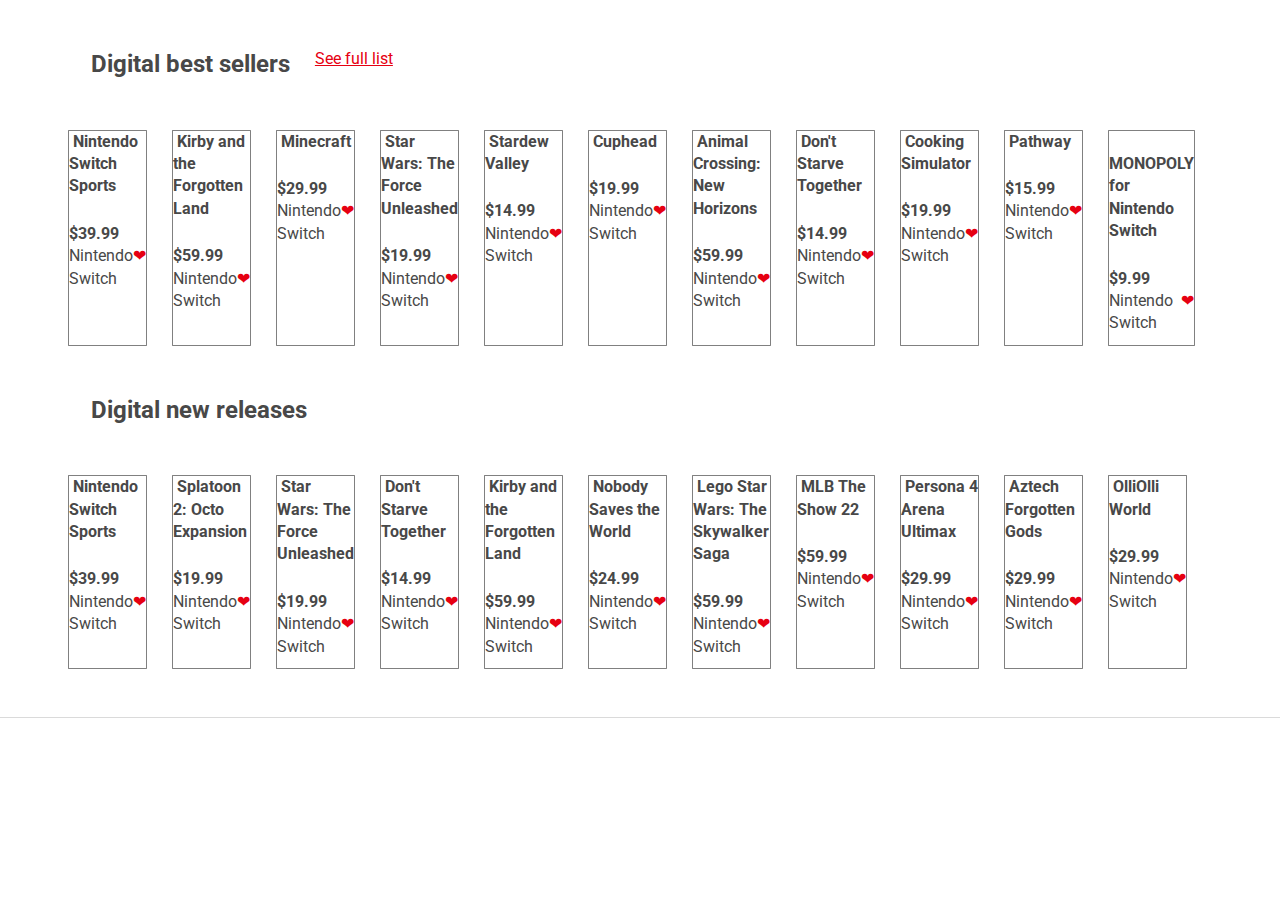
==== caroselli-digitalbestsellers-newreleases.html @ a54e00f4 "created body section 4" ====
<!DOCTYPE html>
<html lang="en">
<head>
    <meta charset="UTF-8">
    <meta http-equiv="X-UA-Compatible" content="IE=edge">
    <meta name="viewport" content="width=device-width, initial-scale=1.0">
    <link rel="preconnect" href="https://fonts.googleapis.com/%22%3E">
    <link rel="preconnect" href="https://fonts.gstatic.com/" crossorigin>
    <link href="https://fonts.googleapis.com/css2?family=Roboto:wght@100;300;400;700&display=swap" rel="stylesheet">
    <link rel="stylesheet" href="css/style.css">
    <link rel="stylesheet" href="body-section4.css">
    
    <title>Nintendo</title>
    <link rel="icon" href="Retro-Mario-icon.png" type="image/png" sizes="x-icon">
</head>
<body>
    
                                    <!-- Inizio Caroselli Digital  Best Sellers e New Releases-->
    <section class="digital-best"> 
    <div class="carosello2"> <!-- Carosello Digital best sellers-->
        <div class="titolo">
         <h2>Digital best sellers</h2>
         <a href="#" class="see">See full list</a>
        </div>

        <div class="carosello">
            <div class="card-2">
                <div>
                    <img src="img-carosello.jpg" alt="">
                    <a href="#" class="gioco"><b>Nintendo Switch Sports</b></a>
                </div>
                <div>
                    <p class="price"><b>$39.99</b></p>
                </div>
                <div class="switch-hearth">
                    <p class="switch">Nintendo Switch</p>
                    <p class="hearth">&#x2764;</p>
                </div>
            </div>
            <div class="card-2">
                <div>
                    <img src="kirby.jpg" alt="">
                    <a href="#" class="gioco"><b>Kirby and the Forgotten Land</b></a>
                </div>
                <div>
                    <p class="price"><b>$59.99</b></p>
                </div>
                <div class="switch-hearth">
                    <p class="switch">Nintendo Switch</p>
                    <p class="hearth">&#x2764;</p>
                </div>
            </div>
            <div class="card-2">
                <div>
                    <img src="minecraft.jpg" alt="">
                    <a href="#" class="gioco"><b>Minecraft</b></a>
                </div>
                <div>
                    <p class="price"><b>$29.99</b></p>
                </div>
                <div class="switch-hearth">
                    <p class="switch">Nintendo Switch</p>
                    <p class="hearth">&#x2764;</p>
                </div>
            </div>
            <div class="card-2">
                <div>
                    <img src="starwars-force.jpg" alt="">
                    <a href="#" class="gioco"><b>Star Wars: The Force Unleashed</b></a>
                </div>
                <div>
                    <p class="price"><b>$19.99</b></p>
                </div>
                <div class="switch-hearth">
                    <p class="switch">Nintendo Switch</p>
                    <p class="hearth">&#x2764;</p>
                </div>
            </div>
            <div class="card-2">
                <div>
                    <img src="stardew-valley.jpg" alt="">
                    <a href="#" class="gioco"><b>Stardew Valley</b></a>
                </div>
                <div>
                    <p class="price"><b>$14.99</b></p>
                </div>
                <div class="switch-hearth">
                    <p class="switch">Nintendo Switch</p>
                    <p class="hearth">&#x2764;</p>
                </div>
            </div>
            <div class="card-2">
                <div>
                    <img src="cuphead.png" alt="">
                    <a href="#" class="gioco"><b>Cuphead</b></a>
                </div>
                <div>
                    <p class="price"><b>$19.99</b></p>
                </div>
                <div class="switch-hearth">
                    <p class="switch">Nintendo Switch</p>
                    <p class="hearth">&#x2764;</p>
                </div>
            </div>
            <div class="card-2">
                <div>
                    <img src="animal-crossing.jpg" alt="">
                    <a href="#" class="gioco"><b>Animal Crossing: New Horizons</b></a>
                </div>
                <div>
                    <p class="price"><b>$59.99</b></p>
                </div>
                <div class="switch-hearth">
                    <p class="switch">Nintendo Switch</p>
                    <p class="hearth">&#x2764;</p>
                </div>
            </div>
            <div class="card-2">
                <div>
                    <img src="dontstarvetogether.jpg" alt="">
                    <a href="#" class="gioco"><b>Don't Starve Together</b></a>
                </div>
                <div>
                    <p class="price"><b>$14.99</b></p>
                </div>
                <div class="switch-hearth">
                    <p class="switch">Nintendo Switch</p>
                    <p class="hearth">&#x2764;</p>
                </div>
            </div>
            <div class="card-2">
                <div>
                    <img src="cooking-simulator.jpg" alt="">
                    <a href="#" class="gioco"><b>Cooking Simulator</b></a>
                </div>
                <div>
                    <p class="price"><b>$19.99</b></p>
                </div>
                <div class="switch-hearth">
                    <p class="switch">Nintendo Switch</p>
                    <p class="hearth">&#x2764;</p>
                </div>
            </div>
            <div class="card-2">
                <div>
                    <img src="pathway.jpg" alt="">
                    <a href="#" class="gioco"><b>Pathway</b></a>
                </div>
                <div>
                    <p class="price"><b>$15.99</b></p>
                </div>
                <div class="switch-hearth">
                    <p class="switch">Nintendo Switch</p>
                    <p class="hearth">&#x2764;</p>
                </div>
            </div>
            <div class="card-2">
                <div>
                    <img src="monopoly.jpg" alt="">
                    <a href="#" class="gioco"><b>MONOPOLY for Nintendo Switch</b></a>
                </div>
                <div>
                    <p class="price"><b>$9.99</b></p>
                </div>
                <div class="switch-hearth">
                    <p class="switch">Nintendo Switch</p>
                    <p class="hearth">&#x2764;</p>
                </div>
            </div>
            <div class="card-2">
                <div>
                    <img src="nba2k22.jpg" alt="">
                    <a href="#" class="gioco"><b>NBA 2K22</b></a>
                </div>
                <div>
                    <p class="price"><b>$9.59</b></p>
                </div>
                <div class="switch-hearth">
                    <p class="switch">Nintendo Switch</p>
                    <p class="hearth">&#x2764;</p>
                </div>
            </div>
        </div>
    </div>
    </section>


    <section class="digital-new">
    
    <div class="carosello2"> <!-- Carosello Digital new releases-->
        <div class="titolo">
        <h2>Digital new releases</h2>
        </div>

        <div class="carosello">
            <div class="card-2">
                <div>
                    <img src="img-carosello.jpg" alt="">
                    <a href="#" class="gioco"><b>Nintendo Switch Sports</b></a>
                </div>
                <div>
                    <p class="price"><b>$39.99</b></p>
                </div>
                <div class="switch-hearth">
                    <p class="switch">Nintendo Switch</p>
                    <p class="hearth">&#x2764;</p>
                </div>
            </div>
            <div class="card-2">
                <div>
                    <img src="splatoon-2.jpg" alt="">
                    <a href="#" class="gioco"><b>Splatoon 2: Octo Expansion</b></a>
                </div>
                <div>
                    <p class="price"><b>$19.99</b></p>
                </div>
                <div class="switch-hearth">
                    <p class="switch">Nintendo Switch</p>
                    <p class="hearth">&#x2764;</p>
                </div>
            </div>
            <div class="card-2">
                <div>
                    <img src="starwars-force.jpg" alt="">
                    <a href="#" class="gioco"><b>Star Wars: The Force Unleashed</b></a>
                </div>
                <div>
                    <p class="price"><b>$19.99</b></p>
                </div>
                <div class="switch-hearth">
                    <p class="switch">Nintendo Switch</p>
                    <p class="hearth">&#x2764;</p>
                </div>
            </div>
            <div class="card-2">
                <div>
                    <img src="dontstarvetogether.jpg" alt="">
                    <a href="#" class="gioco"><b>Don't Starve Together</b></a>
                </div>
                <div>
                    <p class="price"><b>$14.99</b></p>
                </div>
                <div class="switch-hearth">
                    <p class="switch">Nintendo Switch</p>
                    <p class="hearth">&#x2764;</p>
                </div>
            </div>
            <div class="card-2">
                <div>
                    <img src="kirby.jpg" alt="">
                    <a href="#" class="gioco"><b>Kirby and the Forgotten Land</b></a>
                </div>
                <div>
                    <p class="price"><b>$59.99</b></p>
                </div>
                <div class="switch-hearth">
                    <p class="switch">Nintendo Switch</p>
                    <p class="hearth">&#x2764;</p>
                </div>
            </div>
            <div class="card-2">
                <div>
                    <img src="nobody-saves-the-world.jpg" alt="">
                    <a href="#" class="gioco"><b>Nobody Saves the World</b></a>
                </div>
                <div>
                    <p class="price"><b>$24.99</b></p>
                </div>
                <div class="switch-hearth">
                    <p class="switch">Nintendo Switch</p>
                    <p class="hearth">&#x2764;</p>
                </div>
            </div>
            <div class="card-2">
                <div>
                    <img src="lego-starwars.jpg" alt="">
                    <a href="#" class="gioco"><b>Lego Star Wars: The Skywalker Saga</b></a>
                </div>
                <div>
                    <p class="price"><b>$59.99</b></p>
                </div>
                <div class="switch-hearth">
                    <p class="switch">Nintendo Switch</p>
                    <p class="hearth">&#x2764;</p>
                </div>
            </div>
            <div class="card-2">
                <div>
                    <img src="mlbtheshow.jpg" alt="">
                    <a href="#" class="gioco"><b>MLB The Show 22</b></a>
                </div>
                <div>
                    <p class="price"><b>$59.99</b></p>
                </div>
                <div class="switch-hearth">
                    <p class="switch">Nintendo Switch</p>
                    <p class="hearth">&#x2764;</p>
                </div>
            </div>
            <div class="card-2">
                <div>
                    <img src="persona4.jpg" alt="">
                    <a href="#" class="gioco"><b>Persona 4 Arena Ultimax</b></a>
                </div>
                <div>
                    <p class="price"><b>$29.99</b></p>
                </div>
                <div class="switch-hearth">
                    <p class="switch">Nintendo Switch</p>
                    <p class="hearth">&#x2764;</p>
                </div>
            </div>
            <div class="card-2">
                <div>
                    <img src="aztech.jpg" alt="">
                    <a href="#" class="gioco"><b>Aztech Forgotten Gods</b></a>
                </div>
                <div>
                    <p class="price"><b>$29.99</b></p>
                </div>
                <div class="switch-hearth">
                    <p class="switch">Nintendo Switch</p>
                    <p class="hearth">&#x2764;</p>
                </div>
            </div>
            <div class="card-2">
                <div>
                    <img src="olliolliworld.jpg" alt="">
                    <a href="#" class="gioco"><b>OlliOlli World</b></a>
                </div>
                <div>
                    <p class="price"><b>$29.99</b></p>
                </div>
                <div class="switch-hearth">
                    <p class="switch">Nintendo Switch</p>
                    <p class="hearth">&#x2764;</p>
                </div>
            </div>
            <div class="card-2">
                <div>
                    <img src="pokemon-arceus.jpg" alt="">
                    <a href="#" class="gioco"><b>Pokemon Legends: Arceus</b></a>
                </div>
                <div>
                    <p class="price"><b>$59.99</b></p>
                </div>
                <div class="switch-hearth">
                    <p class="switch">Nintendo Switch</p>
                    <p class="hearth">&#x2764;</p>
                </div>
            </div>
        </div>
    </div>
    </section>   <!-- Fine Caroselli Digital  Best Sellers e New Releases-->

    <div class="dividerstyle">
        <hr class="dividerline">
    </div>
</body>
</html>
---- css/style.css ----
:root {
    --textclr: rgb(72,72,72);
    --nintendored: rgb(230, 0, 18);
    --nintendohover: rgb(172, 0, 13);
    --nintendofont: 'Roboto', sans-serif;
    --boldtext: 700;
    --thintext: 100;
    --fontsize: 16px:
    --cardtitle: 1rem;
    --cardcontent: 0.75rem;
    --margin: 3rem 0;
}

body {
    margin: 0;
    padding: 0;
    box-sizing: border-box;
    font-family: var(--nintendofont);
    font-size: var(--fontsize);
    line-height: 1.4;
    color: var(--textclr);
}

.dividerstyle {
    display: flex;
    flex-wrap: nowrap;
    max-width: none;
    width: 100%;
    margin-left: auto;
    margin-right: auto;
    z-index: 2;
    position: relative;
}

.dividerline {
    width: 100%;
    margin: 0px;
    position: relative;
    z-index: 5;
    border-width: 0.0625rem 0px 0px;
    border-bottom-style: initial;
    border-bottom-color: initial;
    border-left-style: initial;
    border-left-color: initial;
    border-right-style: initial;
    border-right-color: initial;
    border-top-style: solid;
    border-top-color: rgb(218, 218, 218);
    height: 0px;
    color: inherit;
}
---- body-section4.css ----
*{
    margin: 0;
    padding: 0;
    box-sizing: border-box;
    font-family: var(--nintendofont);
}

h2{
    color: var(--textclr);
    font-family: var(--boldtext);
    size: var(--cardtitle);
}

.titolo {
    display: flex;
    gap: 25px;
    width: 96%;
    margin-left: auto;
    margin-right: auto;
    max-width: 71.5rem;
}

.titolo1{
    margin-top: 3rem;
    margin-bottom: 3rem;
    position: relative;
    width: 100%;
}

.price, .gioco {
    color: var(--textclr);
    text-decoration: none;
    font-family: var(--thintext);
    size: var(--cardcontent);
}

.switch {
    color: var(--textclr);
    size: var(--cardcontent);
    margin-bottom: 10px;
}

.see {
    color: var(--nintendored);
}

:hover.titolo {
    color: var(--nintendohover);
}

:hover.see{
    color: var(--nintendohover);
}

.hearth {
    color: var(--nintendored);
}

:hover.hearth{
    color: var(--nintendohover);
}

.carosello1 .carosello2 {
    display: flex;
    flex-direction: row;
}

.carosello {
    overflow:scroll;
    overflow-y: hidden;
    display: flex;
    gap: 25px;
}

.titolo + .carosello {
    margin: var(--margin);
}

.price {
    margin-top: 25px;
}

.card, .card-2 {
    border: solid .1px grey;
    border-radius: .5%;
}

.switch-hearth {
    display: flex;
    justify-content: space-between;
}

.gioco + .switch {
    margin-top: 30px;
}


.digital-best {
    margin-top: 3rem;
    margin-bottom: 1.5rem;
    position: relative;
    width: 100%;
}

.digital-new {
    margin-top: 3rem;
    margin-bottom: 3rem;
    position: relative;
    width: 100%;
}

.carosello2 {
    width: 96%;
    margin-left: auto;
    margin-right: auto;
    max-width: 71.5rem;
}
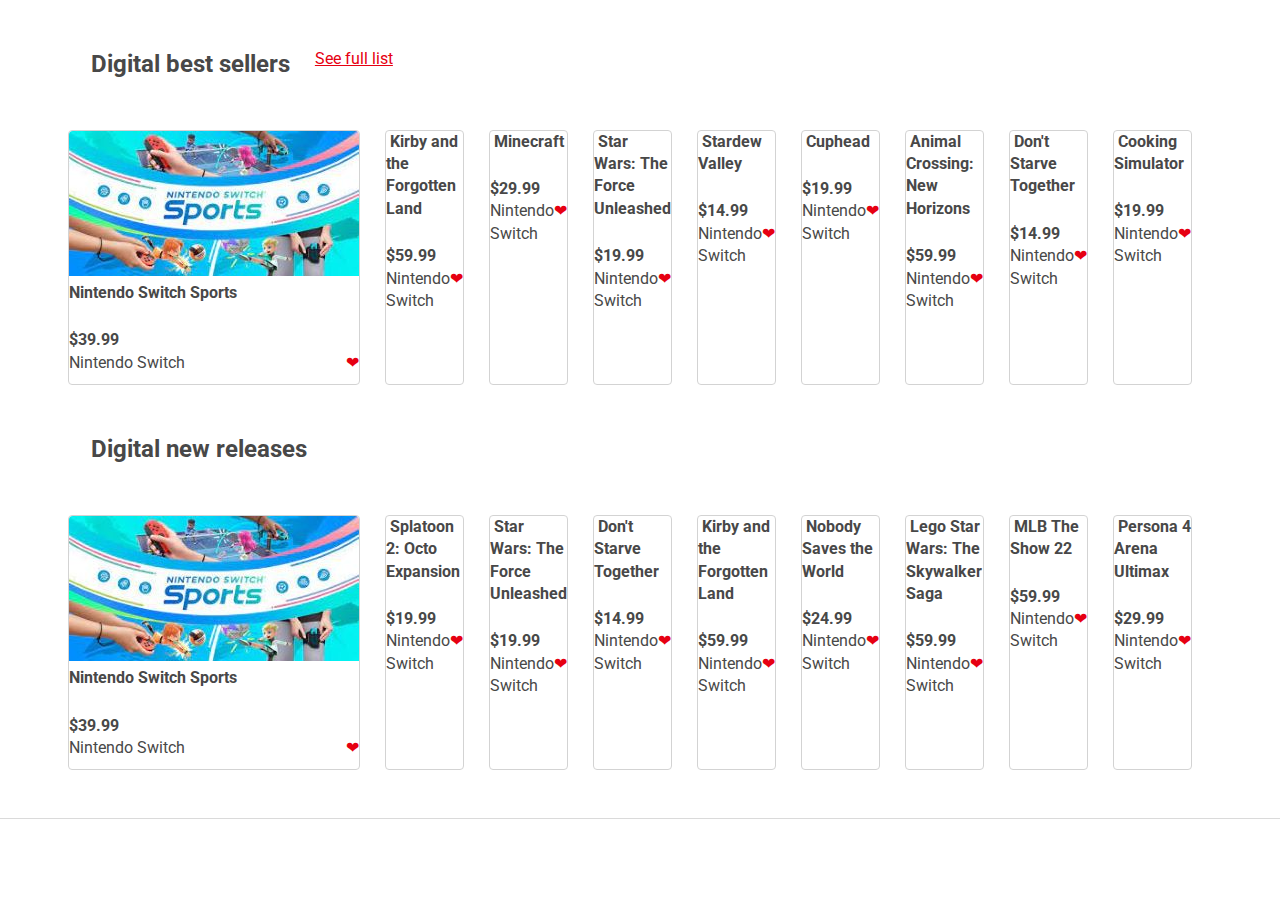
==== commit a2f5ed03: "ultime sistemazioni caroselli" ====
--- a/caroselli-digitalbestsellers-newreleases.html
+++ b/caroselli-digitalbestsellers-newreleases.html
@@ -1,360 +1,360 @@
-<!DOCTYPE html>
-<html lang="en">
-<head>
-    <meta charset="UTF-8">
-    <meta http-equiv="X-UA-Compatible" content="IE=edge">
-    <meta name="viewport" content="width=device-width, initial-scale=1.0">
-    <link rel="preconnect" href="https://fonts.googleapis.com/%22%3E">
-    <link rel="preconnect" href="https://fonts.gstatic.com/" crossorigin>
-    <link href="https://fonts.googleapis.com/css2?family=Roboto:wght@100;300;400;700&display=swap" rel="stylesheet">
-    <link rel="stylesheet" href="css/style.css">
-    <link rel="stylesheet" href="body-section4.css">
-    
-    <title>Nintendo</title>
-    <link rel="icon" href="Retro-Mario-icon.png" type="image/png" sizes="x-icon">
-</head>
-<body>
-    
-                                    <!-- Inizio Caroselli Digital  Best Sellers e New Releases-->
-    <section class="digital-best"> 
-    <div class="carosello2"> <!-- Carosello Digital best sellers-->
-        <div class="titolo">
-         <h2>Digital best sellers</h2>
-         <a href="#" class="see">See full list</a>
-        </div>
-
-        <div class="carosello">
-            <div class="card-2">
-                <div>
-                    <img src="img-carosello.jpg" alt="">
-                    <a href="#" class="gioco"><b>Nintendo Switch Sports</b></a>
-                </div>
-                <div>
-                    <p class="price"><b>$39.99</b></p>
-                </div>
-                <div class="switch-hearth">
-                    <p class="switch">Nintendo Switch</p>
-                    <p class="hearth">&#x2764;</p>
-                </div>
-            </div>
-            <div class="card-2">
-                <div>
-                    <img src="kirby.jpg" alt="">
-                    <a href="#" class="gioco"><b>Kirby and the Forgotten Land</b></a>
-                </div>
-                <div>
-                    <p class="price"><b>$59.99</b></p>
-                </div>
-                <div class="switch-hearth">
-                    <p class="switch">Nintendo Switch</p>
-                    <p class="hearth">&#x2764;</p>
-                </div>
-            </div>
-            <div class="card-2">
-                <div>
-                    <img src="minecraft.jpg" alt="">
-                    <a href="#" class="gioco"><b>Minecraft</b></a>
-                </div>
-                <div>
-                    <p class="price"><b>$29.99</b></p>
-                </div>
-                <div class="switch-hearth">
-                    <p class="switch">Nintendo Switch</p>
-                    <p class="hearth">&#x2764;</p>
-                </div>
-            </div>
-            <div class="card-2">
-                <div>
-                    <img src="starwars-force.jpg" alt="">
-                    <a href="#" class="gioco"><b>Star Wars: The Force Unleashed</b></a>
-                </div>
-                <div>
-                    <p class="price"><b>$19.99</b></p>
-                </div>
-                <div class="switch-hearth">
-                    <p class="switch">Nintendo Switch</p>
-                    <p class="hearth">&#x2764;</p>
-                </div>
-            </div>
-            <div class="card-2">
-                <div>
-                    <img src="stardew-valley.jpg" alt="">
-                    <a href="#" class="gioco"><b>Stardew Valley</b></a>
-                </div>
-                <div>
-                    <p class="price"><b>$14.99</b></p>
-                </div>
-                <div class="switch-hearth">
-                    <p class="switch">Nintendo Switch</p>
-                    <p class="hearth">&#x2764;</p>
-                </div>
-            </div>
-            <div class="card-2">
-                <div>
-                    <img src="cuphead.png" alt="">
-                    <a href="#" class="gioco"><b>Cuphead</b></a>
-                </div>
-                <div>
-                    <p class="price"><b>$19.99</b></p>
-                </div>
-                <div class="switch-hearth">
-                    <p class="switch">Nintendo Switch</p>
-                    <p class="hearth">&#x2764;</p>
-                </div>
-            </div>
-            <div class="card-2">
-                <div>
-                    <img src="animal-crossing.jpg" alt="">
-                    <a href="#" class="gioco"><b>Animal Crossing: New Horizons</b></a>
-                </div>
-                <div>
-                    <p class="price"><b>$59.99</b></p>
-                </div>
-                <div class="switch-hearth">
-                    <p class="switch">Nintendo Switch</p>
-                    <p class="hearth">&#x2764;</p>
-                </div>
-            </div>
-            <div class="card-2">
-                <div>
-                    <img src="dontstarvetogether.jpg" alt="">
-                    <a href="#" class="gioco"><b>Don't Starve Together</b></a>
-                </div>
-                <div>
-                    <p class="price"><b>$14.99</b></p>
-                </div>
-                <div class="switch-hearth">
-                    <p class="switch">Nintendo Switch</p>
-                    <p class="hearth">&#x2764;</p>
-                </div>
-            </div>
-            <div class="card-2">
-                <div>
-                    <img src="cooking-simulator.jpg" alt="">
-                    <a href="#" class="gioco"><b>Cooking Simulator</b></a>
-                </div>
-                <div>
-                    <p class="price"><b>$19.99</b></p>
-                </div>
-                <div class="switch-hearth">
-                    <p class="switch">Nintendo Switch</p>
-                    <p class="hearth">&#x2764;</p>
-                </div>
-            </div>
-            <div class="card-2">
-                <div>
-                    <img src="pathway.jpg" alt="">
-                    <a href="#" class="gioco"><b>Pathway</b></a>
-                </div>
-                <div>
-                    <p class="price"><b>$15.99</b></p>
-                </div>
-                <div class="switch-hearth">
-                    <p class="switch">Nintendo Switch</p>
-                    <p class="hearth">&#x2764;</p>
-                </div>
-            </div>
-            <div class="card-2">
-                <div>
-                    <img src="monopoly.jpg" alt="">
-                    <a href="#" class="gioco"><b>MONOPOLY for Nintendo Switch</b></a>
-                </div>
-                <div>
-                    <p class="price"><b>$9.99</b></p>
-                </div>
-                <div class="switch-hearth">
-                    <p class="switch">Nintendo Switch</p>
-                    <p class="hearth">&#x2764;</p>
-                </div>
-            </div>
-            <div class="card-2">
-                <div>
-                    <img src="nba2k22.jpg" alt="">
-                    <a href="#" class="gioco"><b>NBA 2K22</b></a>
-                </div>
-                <div>
-                    <p class="price"><b>$9.59</b></p>
-                </div>
-                <div class="switch-hearth">
-                    <p class="switch">Nintendo Switch</p>
-                    <p class="hearth">&#x2764;</p>
-                </div>
-            </div>
-        </div>
-    </div>
-    </section>
-
-
-    <section class="digital-new">
-    
-    <div class="carosello2"> <!-- Carosello Digital new releases-->
-        <div class="titolo">
-        <h2>Digital new releases</h2>
-        </div>
-
-        <div class="carosello">
-            <div class="card-2">
-                <div>
-                    <img src="img-carosello.jpg" alt="">
-                    <a href="#" class="gioco"><b>Nintendo Switch Sports</b></a>
-                </div>
-                <div>
-                    <p class="price"><b>$39.99</b></p>
-                </div>
-                <div class="switch-hearth">
-                    <p class="switch">Nintendo Switch</p>
-                    <p class="hearth">&#x2764;</p>
-                </div>
-            </div>
-            <div class="card-2">
-                <div>
-                    <img src="splatoon-2.jpg" alt="">
-                    <a href="#" class="gioco"><b>Splatoon 2: Octo Expansion</b></a>
-                </div>
-                <div>
-                    <p class="price"><b>$19.99</b></p>
-                </div>
-                <div class="switch-hearth">
-                    <p class="switch">Nintendo Switch</p>
-                    <p class="hearth">&#x2764;</p>
-                </div>
-            </div>
-            <div class="card-2">
-                <div>
-                    <img src="starwars-force.jpg" alt="">
-                    <a href="#" class="gioco"><b>Star Wars: The Force Unleashed</b></a>
-                </div>
-                <div>
-                    <p class="price"><b>$19.99</b></p>
-                </div>
-                <div class="switch-hearth">
-                    <p class="switch">Nintendo Switch</p>
-                    <p class="hearth">&#x2764;</p>
-                </div>
-            </div>
-            <div class="card-2">
-                <div>
-                    <img src="dontstarvetogether.jpg" alt="">
-                    <a href="#" class="gioco"><b>Don't Starve Together</b></a>
-                </div>
-                <div>
-                    <p class="price"><b>$14.99</b></p>
-                </div>
-                <div class="switch-hearth">
-                    <p class="switch">Nintendo Switch</p>
-                    <p class="hearth">&#x2764;</p>
-                </div>
-            </div>
-            <div class="card-2">
-                <div>
-                    <img src="kirby.jpg" alt="">
-                    <a href="#" class="gioco"><b>Kirby and the Forgotten Land</b></a>
-                </div>
-                <div>
-                    <p class="price"><b>$59.99</b></p>
-                </div>
-                <div class="switch-hearth">
-                    <p class="switch">Nintendo Switch</p>
-                    <p class="hearth">&#x2764;</p>
-                </div>
-            </div>
-            <div class="card-2">
-                <div>
-                    <img src="nobody-saves-the-world.jpg" alt="">
-                    <a href="#" class="gioco"><b>Nobody Saves the World</b></a>
-                </div>
-                <div>
-                    <p class="price"><b>$24.99</b></p>
-                </div>
-                <div class="switch-hearth">
-                    <p class="switch">Nintendo Switch</p>
-                    <p class="hearth">&#x2764;</p>
-                </div>
-            </div>
-            <div class="card-2">
-                <div>
-                    <img src="lego-starwars.jpg" alt="">
-                    <a href="#" class="gioco"><b>Lego Star Wars: The Skywalker Saga</b></a>
-                </div>
-                <div>
-                    <p class="price"><b>$59.99</b></p>
-                </div>
-                <div class="switch-hearth">
-                    <p class="switch">Nintendo Switch</p>
-                    <p class="hearth">&#x2764;</p>
-                </div>
-            </div>
-            <div class="card-2">
-                <div>
-                    <img src="mlbtheshow.jpg" alt="">
-                    <a href="#" class="gioco"><b>MLB The Show 22</b></a>
-                </div>
-                <div>
-                    <p class="price"><b>$59.99</b></p>
-                </div>
-                <div class="switch-hearth">
-                    <p class="switch">Nintendo Switch</p>
-                    <p class="hearth">&#x2764;</p>
-                </div>
-            </div>
-            <div class="card-2">
-                <div>
-                    <img src="persona4.jpg" alt="">
-                    <a href="#" class="gioco"><b>Persona 4 Arena Ultimax</b></a>
-                </div>
-                <div>
-                    <p class="price"><b>$29.99</b></p>
-                </div>
-                <div class="switch-hearth">
-                    <p class="switch">Nintendo Switch</p>
-                    <p class="hearth">&#x2764;</p>
-                </div>
-            </div>
-            <div class="card-2">
-                <div>
-                    <img src="aztech.jpg" alt="">
-                    <a href="#" class="gioco"><b>Aztech Forgotten Gods</b></a>
-                </div>
-                <div>
-                    <p class="price"><b>$29.99</b></p>
-                </div>
-                <div class="switch-hearth">
-                    <p class="switch">Nintendo Switch</p>
-                    <p class="hearth">&#x2764;</p>
-                </div>
-            </div>
-            <div class="card-2">
-                <div>
-                    <img src="olliolliworld.jpg" alt="">
-                    <a href="#" class="gioco"><b>OlliOlli World</b></a>
-                </div>
-                <div>
-                    <p class="price"><b>$29.99</b></p>
-                </div>
-                <div class="switch-hearth">
-                    <p class="switch">Nintendo Switch</p>
-                    <p class="hearth">&#x2764;</p>
-                </div>
-            </div>
-            <div class="card-2">
-                <div>
-                    <img src="pokemon-arceus.jpg" alt="">
-                    <a href="#" class="gioco"><b>Pokemon Legends: Arceus</b></a>
-                </div>
-                <div>
-                    <p class="price"><b>$59.99</b></p>
-                </div>
-                <div class="switch-hearth">
-                    <p class="switch">Nintendo Switch</p>
-                    <p class="hearth">&#x2764;</p>
-                </div>
-            </div>
-        </div>
-    </div>
-    </section>   <!-- Fine Caroselli Digital  Best Sellers e New Releases-->
-
-    <div class="dividerstyle">
-        <hr class="dividerline">
-    </div>
-</body>
+<!DOCTYPE html>
+<html lang="en">
+<head>
+    <meta charset="UTF-8">
+    <meta http-equiv="X-UA-Compatible" content="IE=edge">
+    <meta name="viewport" content="width=device-width, initial-scale=1.0">
+    <link rel="preconnect" href="https://fonts.googleapis.com/%22%3E">
+    <link rel="preconnect" href="https://fonts.gstatic.com/" crossorigin>
+    <link href="https://fonts.googleapis.com/css2?family=Roboto:wght@100;300;400;700&display=swap" rel="stylesheet">
+    <link rel="stylesheet" href="css/style.css">
+    <link rel="stylesheet" href="body-section4.css">
+    
+    <title>Nintendo</title>
+    <link rel="icon" href="Retro-Mario-icon.png" type="image/png" sizes="x-icon">
+</head>
+<body>
+    
+                                    <!-- Inizio Caroselli Digital  Best Sellers e New Releases-->
+    <section class="digital-best"> 
+    <div class="carosello2"> <!-- Carosello Digital best sellers-->
+        <div class="titolo">
+         <h2>Digital best sellers</h2>
+         <a href="#" class="see">See full list</a>
+        </div>
+
+        <div class="carosello">
+            <div class="card-2">
+                <div>
+                    <img src="img-carosello.jpg" alt="">
+                    <a href="#" class="gioco"><b>Nintendo Switch Sports</b></a>
+                </div>
+                <div>
+                    <p class="price"><b>$39.99</b></p>
+                </div>
+                <div class="switch-hearth">
+                    <p class="switch">Nintendo Switch</p>
+                    <p class="hearth">&#x2764;</p>
+                </div>
+            </div>
+            <div class="card-2">
+                <div>
+                    <img src="kirby.jpg" alt="">
+                    <a href="#" class="gioco"><b>Kirby and the Forgotten Land</b></a>
+                </div>
+                <div>
+                    <p class="price"><b>$59.99</b></p>
+                </div>
+                <div class="switch-hearth">
+                    <p class="switch">Nintendo Switch</p>
+                    <p class="hearth">&#x2764;</p>
+                </div>
+            </div>
+            <div class="card-2">
+                <div>
+                    <img src="minecraft.jpg" alt="">
+                    <a href="#" class="gioco"><b>Minecraft</b></a>
+                </div>
+                <div>
+                    <p class="price"><b>$29.99</b></p>
+                </div>
+                <div class="switch-hearth">
+                    <p class="switch">Nintendo Switch</p>
+                    <p class="hearth">&#x2764;</p>
+                </div>
+            </div>
+            <div class="card-2">
+                <div>
+                    <img src="starwars-force.jpg" alt="">
+                    <a href="#" class="gioco"><b>Star Wars: The Force Unleashed</b></a>
+                </div>
+                <div>
+                    <p class="price"><b>$19.99</b></p>
+                </div>
+                <div class="switch-hearth">
+                    <p class="switch">Nintendo Switch</p>
+                    <p class="hearth">&#x2764;</p>
+                </div>
+            </div>
+            <div class="card-2">
+                <div>
+                    <img src="stardew-valley.jpg" alt="">
+                    <a href="#" class="gioco"><b>Stardew Valley</b></a>
+                </div>
+                <div>
+                    <p class="price"><b>$14.99</b></p>
+                </div>
+                <div class="switch-hearth">
+                    <p class="switch">Nintendo Switch</p>
+                    <p class="hearth">&#x2764;</p>
+                </div>
+            </div>
+            <div class="card-2">
+                <div>
+                    <img src="cuphead.png" alt="">
+                    <a href="#" class="gioco"><b>Cuphead</b></a>
+                </div>
+                <div>
+                    <p class="price"><b>$19.99</b></p>
+                </div>
+                <div class="switch-hearth">
+                    <p class="switch">Nintendo Switch</p>
+                    <p class="hearth">&#x2764;</p>
+                </div>
+            </div>
+            <div class="card-2">
+                <div>
+                    <img src="animal-crossing.jpg" alt="">
+                    <a href="#" class="gioco"><b>Animal Crossing: New Horizons</b></a>
+                </div>
+                <div>
+                    <p class="price"><b>$59.99</b></p>
+                </div>
+                <div class="switch-hearth">
+                    <p class="switch">Nintendo Switch</p>
+                    <p class="hearth">&#x2764;</p>
+                </div>
+            </div>
+            <div class="card-2">
+                <div>
+                    <img src="dontstarvetogether.jpg" alt="">
+                    <a href="#" class="gioco"><b>Don't Starve Together</b></a>
+                </div>
+                <div>
+                    <p class="price"><b>$14.99</b></p>
+                </div>
+                <div class="switch-hearth">
+                    <p class="switch">Nintendo Switch</p>
+                    <p class="hearth">&#x2764;</p>
+                </div>
+            </div>
+            <div class="card-2">
+                <div>
+                    <img src="cooking-simulator.jpg" alt="">
+                    <a href="#" class="gioco"><b>Cooking Simulator</b></a>
+                </div>
+                <div>
+                    <p class="price"><b>$19.99</b></p>
+                </div>
+                <div class="switch-hearth">
+                    <p class="switch">Nintendo Switch</p>
+                    <p class="hearth">&#x2764;</p>
+                </div>
+            </div>
+            <div class="card-2">
+                <div>
+                    <img src="pathway.jpg" alt="">
+                    <a href="#" class="gioco"><b>Pathway</b></a>
+                </div>
+                <div>
+                    <p class="price"><b>$15.99</b></p>
+                </div>
+                <div class="switch-hearth">
+                    <p class="switch">Nintendo Switch</p>
+                    <p class="hearth">&#x2764;</p>
+                </div>
+            </div>
+            <div class="card-2">
+                <div>
+                    <img src="monopoly.jpg" alt="">
+                    <a href="#" class="gioco"><b>MONOPOLY for Nintendo Switch</b></a>
+                </div>
+                <div>
+                    <p class="price"><b>$9.99</b></p>
+                </div>
+                <div class="switch-hearth">
+                    <p class="switch">Nintendo Switch</p>
+                    <p class="hearth">&#x2764;</p>
+                </div>
+            </div>
+            <div class="card-2">
+                <div>
+                    <img src="nba2k22.jpg" alt="">
+                    <a href="#" class="gioco"><b>NBA 2K22</b></a>
+                </div>
+                <div>
+                    <p class="price"><b>$9.59</b></p>
+                </div>
+                <div class="switch-hearth">
+                    <p class="switch">Nintendo Switch</p>
+                    <p class="hearth">&#x2764;</p>
+                </div>
+            </div>
+        </div>
+    </div>
+    </section>
+
+
+    <section class="digital-new">
+    
+    <div class="carosello2"> <!-- Carosello Digital new releases-->
+        <div class="titolo">
+        <h2>Digital new releases</h2>
+        </div>
+
+        <div class="carosello">
+            <div class="card-2">
+                <div>
+                    <img src="img-carosello.jpg" alt="">
+                    <a href="#" class="gioco"><b>Nintendo Switch Sports</b></a>
+                </div>
+                <div>
+                    <p class="price"><b>$39.99</b></p>
+                </div>
+                <div class="switch-hearth">
+                    <p class="switch">Nintendo Switch</p>
+                    <p class="hearth">&#x2764;</p>
+                </div>
+            </div>
+            <div class="card-2">
+                <div>
+                    <img src="splatoon-2.jpg" alt="">
+                    <a href="#" class="gioco"><b>Splatoon 2: Octo Expansion</b></a>
+                </div>
+                <div>
+                    <p class="price"><b>$19.99</b></p>
+                </div>
+                <div class="switch-hearth">
+                    <p class="switch">Nintendo Switch</p>
+                    <p class="hearth">&#x2764;</p>
+                </div>
+            </div>
+            <div class="card-2">
+                <div>
+                    <img src="starwars-force.jpg" alt="">
+                    <a href="#" class="gioco"><b>Star Wars: The Force Unleashed</b></a>
+                </div>
+                <div>
+                    <p class="price"><b>$19.99</b></p>
+                </div>
+                <div class="switch-hearth">
+                    <p class="switch">Nintendo Switch</p>
+                    <p class="hearth">&#x2764;</p>
+                </div>
+            </div>
+            <div class="card-2">
+                <div>
+                    <img src="dontstarvetogether.jpg" alt="">
+                    <a href="#" class="gioco"><b>Don't Starve Together</b></a>
+                </div>
+                <div>
+                    <p class="price"><b>$14.99</b></p>
+                </div>
+                <div class="switch-hearth">
+                    <p class="switch">Nintendo Switch</p>
+                    <p class="hearth">&#x2764;</p>
+                </div>
+            </div>
+            <div class="card-2">
+                <div>
+                    <img src="kirby.jpg" alt="">
+                    <a href="#" class="gioco"><b>Kirby and the Forgotten Land</b></a>
+                </div>
+                <div>
+                    <p class="price"><b>$59.99</b></p>
+                </div>
+                <div class="switch-hearth">
+                    <p class="switch">Nintendo Switch</p>
+                    <p class="hearth">&#x2764;</p>
+                </div>
+            </div>
+            <div class="card-2">
+                <div>
+                    <img src="nobody-saves-the-world.jpg" alt="">
+                    <a href="#" class="gioco"><b>Nobody Saves the World</b></a>
+                </div>
+                <div>
+                    <p class="price"><b>$24.99</b></p>
+                </div>
+                <div class="switch-hearth">
+                    <p class="switch">Nintendo Switch</p>
+                    <p class="hearth">&#x2764;</p>
+                </div>
+            </div>
+            <div class="card-2">
+                <div>
+                    <img src="lego-starwars.jpg" alt="">
+                    <a href="#" class="gioco"><b>Lego Star Wars: The Skywalker Saga</b></a>
+                </div>
+                <div>
+                    <p class="price"><b>$59.99</b></p>
+                </div>
+                <div class="switch-hearth">
+                    <p class="switch">Nintendo Switch</p>
+                    <p class="hearth">&#x2764;</p>
+                </div>
+            </div>
+            <div class="card-2">
+                <div>
+                    <img src="mlbtheshow.jpg" alt="">
+                    <a href="#" class="gioco"><b>MLB The Show 22</b></a>
+                </div>
+                <div>
+                    <p class="price"><b>$59.99</b></p>
+                </div>
+                <div class="switch-hearth">
+                    <p class="switch">Nintendo Switch</p>
+                    <p class="hearth">&#x2764;</p>
+                </div>
+            </div>
+            <div class="card-2">
+                <div>
+                    <img src="persona4.jpg" alt="">
+                    <a href="#" class="gioco"><b>Persona 4 Arena Ultimax</b></a>
+                </div>
+                <div>
+                    <p class="price"><b>$29.99</b></p>
+                </div>
+                <div class="switch-hearth">
+                    <p class="switch">Nintendo Switch</p>
+                    <p class="hearth">&#x2764;</p>
+                </div>
+            </div>
+            <div class="card-2">
+                <div>
+                    <img src="aztech.jpg" alt="">
+                    <a href="#" class="gioco"><b>Aztech Forgotten Gods</b></a>
+                </div>
+                <div>
+                    <p class="price"><b>$29.99</b></p>
+                </div>
+                <div class="switch-hearth">
+                    <p class="switch">Nintendo Switch</p>
+                    <p class="hearth">&#x2764;</p>
+                </div>
+            </div>
+            <div class="card-2">
+                <div>
+                    <img src="olliolliworld.jpg" alt="">
+                    <a href="#" class="gioco"><b>OlliOlli World</b></a>
+                </div>
+                <div>
+                    <p class="price"><b>$29.99</b></p>
+                </div>
+                <div class="switch-hearth">
+                    <p class="switch">Nintendo Switch</p>
+                    <p class="hearth">&#x2764;</p>
+                </div>
+            </div>
+            <div class="card-2">
+                <div>
+                    <img src="pokemon-arceus.jpg" alt="">
+                    <a href="#" class="gioco"><b>Pokemon Legends: Arceus</b></a>
+                </div>
+                <div>
+                    <p class="price"><b>$59.99</b></p>
+                </div>
+                <div class="switch-hearth">
+                    <p class="switch">Nintendo Switch</p>
+                    <p class="hearth">&#x2764;</p>
+                </div>
+            </div>
+        </div>
+    </div>
+    </section>   <!-- Fine Caroselli Digital  Best Sellers e New Releases-->
+
+    <div class="dividerstyle">
+        <hr class="dividerline">
+    </div>
+</body>
 </html>--- a/css/style.css
+++ b/css/style.css
@@ -1,51 +1,51 @@
-:root {
-    --textclr: rgb(72,72,72);
-    --nintendored: rgb(230, 0, 18);
-    --nintendohover: rgb(172, 0, 13);
-    --nintendofont: 'Roboto', sans-serif;
-    --boldtext: 700;
-    --thintext: 100;
-    --fontsize: 16px:
-    --cardtitle: 1rem;
-    --cardcontent: 0.75rem;
-    --margin: 3rem 0;
-}
-
-body {
-    margin: 0;
-    padding: 0;
-    box-sizing: border-box;
-    font-family: var(--nintendofont);
-    font-size: var(--fontsize);
-    line-height: 1.4;
-    color: var(--textclr);
-}
-
-.dividerstyle {
-    display: flex;
-    flex-wrap: nowrap;
-    max-width: none;
-    width: 100%;
-    margin-left: auto;
-    margin-right: auto;
-    z-index: 2;
-    position: relative;
-}
-
-.dividerline {
-    width: 100%;
-    margin: 0px;
-    position: relative;
-    z-index: 5;
-    border-width: 0.0625rem 0px 0px;
-    border-bottom-style: initial;
-    border-bottom-color: initial;
-    border-left-style: initial;
-    border-left-color: initial;
-    border-right-style: initial;
-    border-right-color: initial;
-    border-top-style: solid;
-    border-top-color: rgb(218, 218, 218);
-    height: 0px;
-    color: inherit;
-}
+:root {
+    --textclr: rgb(72,72,72);
+    --nintendored: rgb(230, 0, 18);
+    --nintendohover: rgb(172, 0, 13);
+    --nintendofont: 'Roboto', sans-serif;
+    --boldtext: 700;
+    --thintext: 100;
+    --fontsize: 16px;
+    --cardtitle: 1rem;
+    --cardcontent: 0.75rem;
+    --margin: 3rem 0;
+}
+
+body {
+    margin: 0;
+    padding: 0;
+    box-sizing: border-box;
+    font-family: var(--nintendofont);
+    font-size: var(--fontsize);
+    line-height: 1.4;
+    color: var(--textclr);
+}
+
+.dividerstyle {
+    display: flex;
+    flex-wrap: nowrap;
+    max-width: none;
+    width: 100%;
+    margin-left: auto;
+    margin-right: auto;
+    z-index: 2;
+    position: relative;
+}
+
+.dividerline {
+    width: 100%;
+    margin: 0px;
+    position: relative;
+    z-index: 5;
+    border-width: 0.0625rem 0px 0px;
+    border-bottom-style: initial;
+    border-bottom-color: initial;
+    border-left-style: initial;
+    border-left-color: initial;
+    border-right-style: initial;
+    border-right-color: initial;
+    border-top-style: solid;
+    border-top-color: rgb(218, 218, 218);
+    height: 0px;
+    color: inherit;
+}
--- a/body-section4.css
+++ b/body-section4.css
@@ -1,117 +1,133 @@
-*{
-    margin: 0;
-    padding: 0;
-    box-sizing: border-box;
-    font-family: var(--nintendofont);
-}
-
-h2{
-    color: var(--textclr);
-    font-family: var(--boldtext);
-    size: var(--cardtitle);
-}
-
-.titolo {
-    display: flex;
-    gap: 25px;
-    width: 96%;
-    margin-left: auto;
-    margin-right: auto;
-    max-width: 71.5rem;
-}
-
-.titolo1{
-    margin-top: 3rem;
-    margin-bottom: 3rem;
-    position: relative;
-    width: 100%;
-}
-
-.price, .gioco {
-    color: var(--textclr);
-    text-decoration: none;
-    font-family: var(--thintext);
-    size: var(--cardcontent);
-}
-
-.switch {
-    color: var(--textclr);
-    size: var(--cardcontent);
-    margin-bottom: 10px;
-}
-
-.see {
-    color: var(--nintendored);
-}
-
-:hover.titolo {
-    color: var(--nintendohover);
-}
-
-:hover.see{
-    color: var(--nintendohover);
-}
-
-.hearth {
-    color: var(--nintendored);
-}
-
-:hover.hearth{
-    color: var(--nintendohover);
-}
-
-.carosello1 .carosello2 {
-    display: flex;
-    flex-direction: row;
-}
-
-.carosello {
-    overflow:scroll;
-    overflow-y: hidden;
-    display: flex;
-    gap: 25px;
-}
-
-.titolo + .carosello {
-    margin: var(--margin);
-}
-
-.price {
-    margin-top: 25px;
-}
-
-.card, .card-2 {
-    border: solid .1px grey;
-    border-radius: .5%;
-}
-
-.switch-hearth {
-    display: flex;
-    justify-content: space-between;
-}
-
-.gioco + .switch {
-    margin-top: 30px;
-}
-
-
-.digital-best {
-    margin-top: 3rem;
-    margin-bottom: 1.5rem;
-    position: relative;
-    width: 100%;
-}
-
-.digital-new {
-    margin-top: 3rem;
-    margin-bottom: 3rem;
-    position: relative;
-    width: 100%;
-}
-
-.carosello2 {
-    width: 96%;
-    margin-left: auto;
-    margin-right: auto;
-    max-width: 71.5rem;
-}
+*{
+    margin: 0;
+    padding: 0;
+   /* box-sizing: border-box;*/
+    font-family: var(--nintendofont);
+}
+
+h2{
+    color: var(--textclr);
+    font-family: var(--boldtext);
+    size: var(--cardtitle);
+}
+
+.titolo {
+    display: flex;
+    gap: 25px;
+    width: 96%;
+    margin-left: auto;
+    margin-right: auto;
+    max-width: 71.5rem;
+}
+
+.titolo1{
+    margin-top: 3rem;
+    margin-bottom: 3rem;
+    position: relative;
+    width: 100%;
+}
+
+.price, .gioco {
+    color: var(--textclr);
+    text-decoration: none;
+    font-family: var(--thintext);
+    size: var(--cardcontent);
+}
+
+.switch {
+    color: var(--textclr);
+    size: var(--cardcontent);
+    margin-bottom: 10px;
+}
+
+.see {
+    color: var(--nintendored);
+}
+
+:hover.titolo {
+    color: var(--nintendohover);
+}
+
+:hover.see{
+    color: var(--nintendohover);
+}
+
+.hearth {
+    color: var(--nintendored);
+}
+
+:hover.hearth{
+    color: var(--nintendohover);
+}
+
+.carosello1 .carosello2 {
+    display: flex;
+    flex-direction: row;
+}
+.carosello1 {
+    margin: 0 2rem 3rem;
+}
+
+.carosello {
+    overflow:scroll;
+    overflow-y: hidden;
+    display: flex;
+    gap: 25px;
+}
+
+.titolo + .carosello {
+    margin: var(--margin);
+}
+
+.price {
+    margin-top: 25px;
+}
+
+.card, .card-2 {
+    border: solid .1px lightgray;
+    border-radius: 0.25rem;
+}
+.card img, .card-2 img {
+    border-radius: 0.25rem 0.25rem 0 0;
+}
+
+.switch-hearth {
+    display: flex;
+    justify-content: space-between;
+}
+
+.gioco + .switch {
+    margin-top: 30px;
+}
+
+
+.digital-best {
+    margin-top: 3rem;
+    margin-bottom: 1.5rem;
+    position: relative;
+    width: 100%;
+}
+
+.digital-new {
+    margin-top: 3rem;
+    margin-bottom: 3rem;
+    position: relative;
+    width: 100%;
+}
+
+.carosello2 {
+    width: 96%;
+    margin-left: auto;
+    margin-right: auto;
+    max-width: 71.5rem;
+}
+
+.card:hover, .card-2:hover {
+    cursor: pointer;
+}
+.cardpadding {
+    padding: 0px 1rem;
+}
+.gioco:hover {
+    color: var(--nintendored);
+}